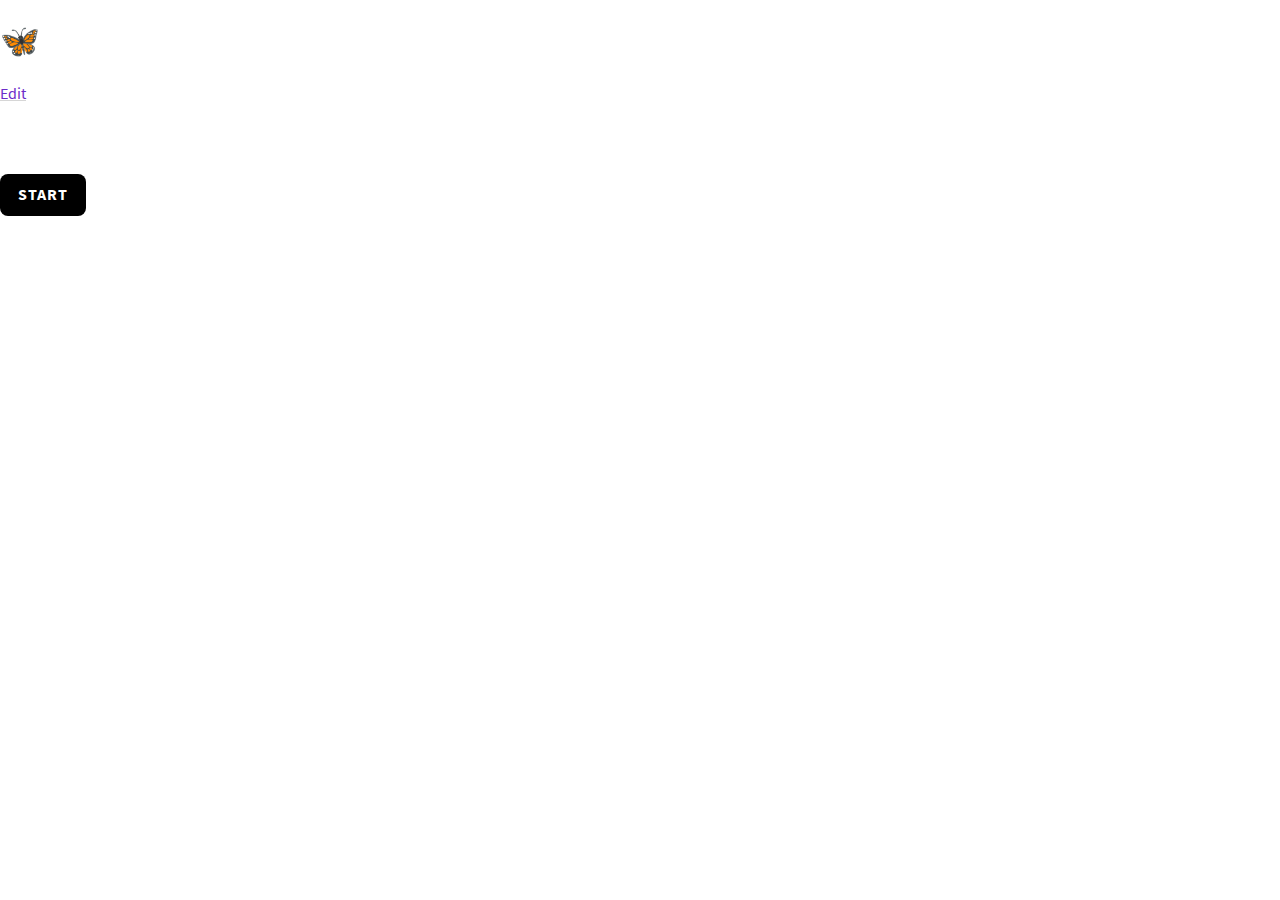
==== display.html @ c7235315 "feat: move work to display.html" ====
<!DOCTYPE html>
<html lang="en">
  <head>
    <meta charset="UTF-8" />
    <meta name="viewport" content="width=device-width, initial-scale=1.0" />
    <title>Rotations - Toollama</title>
    <meta
      name="description"
      content="A group rotations clock for classrooms"
    />
    <link
      rel="icon"
      href="data:image/svg+xml,<svg xmlns=%22http://www.w3.org/2000/svg%22 viewBox=%220 0 100 100%22><text y=%22.9em%22 font-size=%2290%22>🦙</text></svg>"
    />
    <link rel="stylesheet" href="./assets/css/tl.css" />
    <link rel="stylesheet" href="./assets/css/styles.css" />
  </head>
  <body>
    <main>
      <h1><span aria-hidden="true" role="img">🦋</span> Rotations</h1>
      <a href="./" id="edit">Edit</a>
      <div id="note" hidden>
        <h2>Note</h2>
      </div>
      <div>
        <h2>Rotations</h2>
        <ul id="rotations"></ul>
      </div>
      <button class="button secondary" id="start">Start</button>
      <button class="button secondary" id="pause" hidden>Pause</button>
      <div id="display"></div>
    </main>
    <script src="./assets/js/display.js" type="module"></script>
  </body>
</html>
---- assets/css/tl.css ----
/* Toollama styles */

:root {
  --primary: hsl(264, 64%, 48%);
  --dark-primary: hsl(264, 64%, 40%);
  --text-on-primary: white;
  --border-radius: 8px;
  --border-width: 2px;

  --gray950: hsl(264, 8%, 5%);
  --gray900: hsl(264, 8%, 10%);
  --gray800: hsl(264, 8%, 20%);
  --gray700: hsl(264, 8%, 30%);
  --gray600: hsl(264, 8%, 40%);
  --gray500: hsl(264, 8%, 50%);
  --gray400: hsl(264, 8%, 60%);
  --gray300: hsl(264, 8%, 70%);
  --gray200: hsl(264, 8%, 80%);
  --gray100: hsl(264, 8%, 90%);
  --gray050: hsl(264, 8%, 95%);

  --purple950: hsl(264, 64%, 5%);
  --purple900: hsl(264, 64%, 10%);
  --purple800: hsl(264, 64%, 20%);
  --purple700: hsl(264, 64%, 30%);
  --purple600: hsl(264, 64%, 40%);
  --purple500: hsl(264, 64%, 50%);
  --purple400: hsl(264, 64%, 60%);
  --purple300: hsl(264, 64%, 70%);
  --purple200: hsl(264, 64%, 80%);
  --purple100: hsl(264, 64%, 90%);
  --purple050: hsl(264, 64%, 95%);

  --off-black: var(--gray950);
  --off-white: var(--gray050);

  --faint: hsla(0, 0%, 0%, 16%);
}

@font-face {
  font-family: source;
  font-weight: 400;
  src: url("../fonts/SourceSansPro-Regular.ttf") format("truetype");
}

@font-face {
  font-family: source;
  font-style: italic;
  font-weight: 400;
  src: url("../fonts/SourceSansPro-Italic.ttf") format("truetype");
}

@font-face {
  font-family: source;
  font-weight: 700;
  src: url("../fonts/SourceSansPro-Bold.ttf") format("truetype");
}

body {
  font-family: source, -apple-system, BlinkMacSystemFont, "Segoe UI",
    Roboto, Oxygen, Ubuntu, Cantarell, "Open Sans", "Helvetica Neue", sans-serif;
  margin: 0;
  -webkit-font-smoothing: antialiased;
  -moz-osx-font-smoothing: grayscale;
}

button,
input,
textarea {
  font-family: inherit;
  font-size: inherit;
}

*:focus {
  box-shadow: 0 0 0 2px white, 0 0 0 4px black;
  outline: 2px solid transparent;
}

:focus:not(:focus-visible) { outline: none }

.alt-focus:focus {
  box-shadow: 0 0 0 2px white, 0 0 0 4px var(--primary);
}

.visually-hidden {
  clip: rect(0 0 0 0);
  clip-path: inset(50%);
  height: 1px;
  overflow: hidden;
  position: absolute;
  white-space: nowrap;
  width: 1px;
}

a {
  color: var(--primary);
  text-decoration-color: var(--faint);
}

a:focus,
a:hover {
  text-decoration-color: currentColor;
}

a:visited {
  text-decoration-style: dotted;
}

/* Inputs */
.field {
  display: grid;
  gap: 0.5rem;
}

.field.inline {
  align-items: center;
  display: flex;
}

.field input,
.input {
  border: var(--border-width) solid hsla(0, 0%, 0%, 16%);
  border-radius: var(--border-radius);
  font-weight: bold;
  padding: 0.5rem 1rem;
}

/* Buttons */

.button {
  --main-color: var(--primary);
  background-color: var(--main-color);
  border: var(--border-width) solid hsla(0, 0%, 0%, 24%);
  border-bottom-width: 4px;
  border-radius: var(--border-radius);
  color: var(--text-on-primary);
  font-weight: bold;
  letter-spacing: 1px;
  padding: 0.5rem 1rem;
  text-transform: uppercase;
  transition: all 100ms ease-in-out;
}

.button:hover {
  filter: brightness(0.9);
}

.button.outline {
  border-color: currentColor;
}

.button.outline,
.button.subtle {
  background-color: transparent;
  color: var(--main-color);
}

.button.subtle:not(:hover) {
  border-color: transparent;
}

.button.subtle:hover,
.button.outline:hover {
  background-color: hsla(264, 8%, 8%, 8%);
}

.button.secondary {
  --main-color: hsl(264, 8%, 0%);
}

.button.secondary:not(.outline):not(.subtle):hover {
  background-color: hsl(264, 8%, 16%);
}
---- assets/css/styles.css ----
/* Application styles */

:root {
    --app-blue: hsl(216, 72%, 40%);
    --app-red: hsl(8, 72%, 40%);
}

body {
    color: white;
}

body[data-state="transition"] {
  background-color: var(--gray800);
}

body[data-color="blue"] {
    background-color: var(--app-blue);
}

body[data-color="red"] {
    background-color: var(--app-red)
}

#rotations li[aria-current="true"] {
    background: white;
    color: black;
}
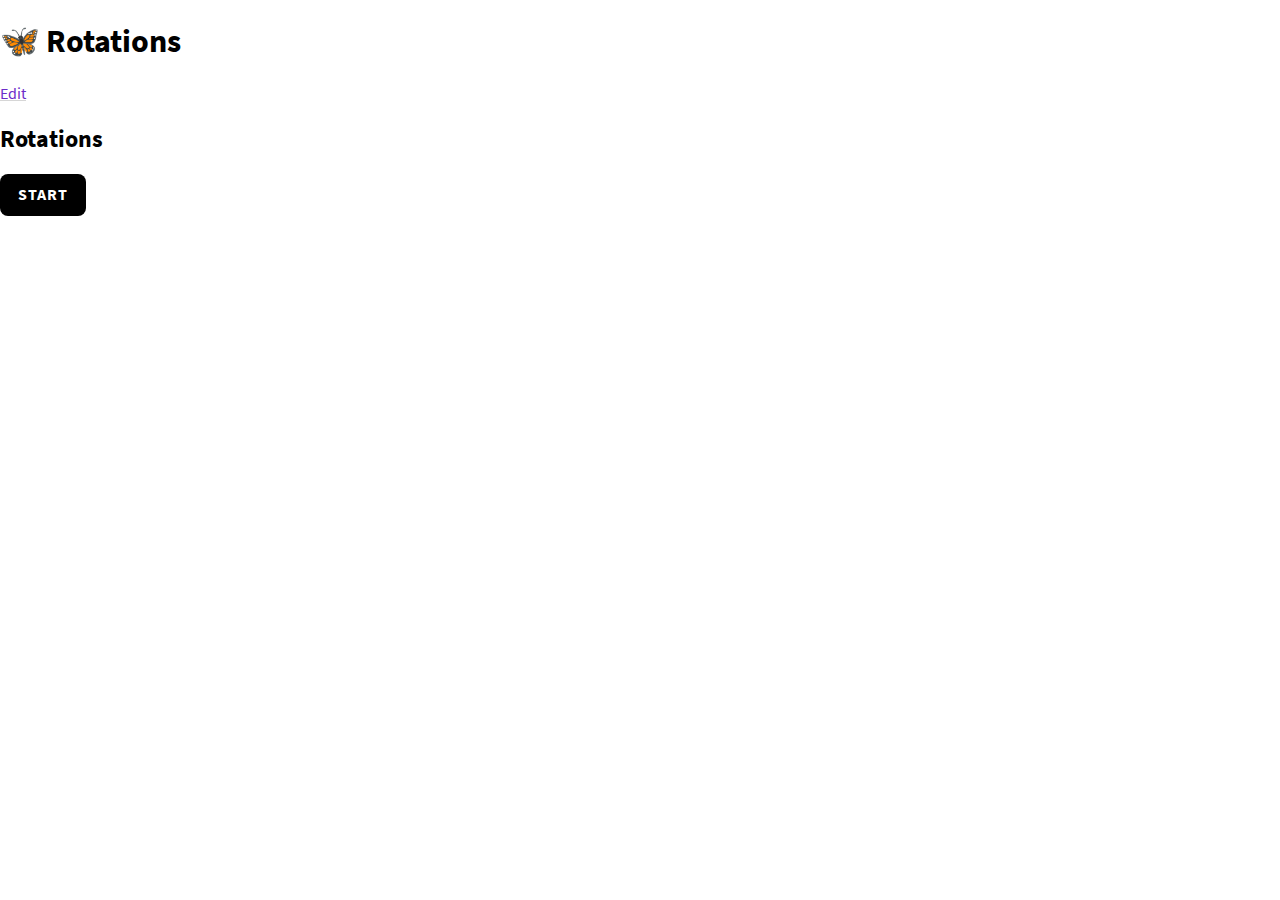
==== commit 5786538f: "style: halfway to half decent" ====
--- a/display.html
+++ b/display.html
@@ -14,6 +14,7 @@
     />
     <link rel="stylesheet" href="./assets/css/tl.css" />
     <link rel="stylesheet" href="./assets/css/styles.css" />
+    <link rel="stylesheet" href="./assets/css/display.css" />
   </head>
   <body>
     <main>
--- a/assets/css/tl.css
+++ b/assets/css/tl.css
@@ -66,6 +66,7 @@
 
 button,
 input,
+select,
 textarea {
   font-family: inherit;
   font-size: inherit;
@@ -118,11 +119,17 @@
 }
 
 .field input,
+.field select,
+.field textarea,
 .input {
   border: var(--border-width) solid hsla(0, 0%, 0%, 16%);
   border-radius: var(--border-radius);
   font-weight: bold;
   padding: 0.5rem 1rem;
+}
+
+.field select {
+  appearance: none;
 }
 
 /* Buttons */
--- a/assets/css/styles.css
+++ b/assets/css/styles.css
@@ -1,27 +1,70 @@
 /* Application styles */
 
 :root {
-    --app-blue: hsl(216, 72%, 40%);
-    --app-red: hsl(8, 72%, 40%);
+  --app-blue: hsl(216, 72%, 40%);
+  --app-red: hsl(8, 72%, 40%);
+
+  --page-background: white;
 }
 
-body {
-    color: white;
+.rotations-heading {
+  align-items: center;
+  display: flex;
+  justify-content: space-between;
 }
 
-body[data-state="transition"] {
-  background-color: var(--gray800);
+.rotations-heading .button {
+  font-size: 1rem;
 }
 
-body[data-color="blue"] {
-    background-color: var(--app-blue);
+.rotation {
+  border: 2px solid hsla(0, 0%, 0%, 16%);
+  border-radius: var(--border-radius);
+  border-top-left-radius: 0;
+  padding: 0.5rem;
+  position: relative;
 }
 
-body[data-color="red"] {
-    background-color: var(--app-red)
+.rotation .field {
+  display: flex;
 }
 
-#rotations li[aria-current="true"] {
-    background: white;
-    color: black;
+.rotation .field > * + * {
+  margin-left: 1rem;
 }
+
+.rotation .field b {
+  margin-right: 0.5rem;
+}
+
+.rotation .button {
+  margin-left: auto;
+}
+
+ol#rotations {
+  counter-reset: rotation;
+  list-style-type: none;
+  margin-top: 2rem;
+  padding: 0;
+}
+
+.rotation::before {
+  background-color: var(--gray900);
+  border-top-left-radius: var(--border-radius);
+  border-top-right-radius: var(--border-radius);
+  counter-increment: rotation;
+  content: "ROTATION " counter(rotation);
+  color: white;
+  display: block;
+  font-size: 0.8em;
+  font-weight: bold;
+  letter-spacing: 1px;
+  position: absolute;
+  padding: 0.25rem 0.5rem;
+  left: -2px;
+  bottom: 100%;
+}
+
+.rotation + .rotation {
+  margin-top: 2rem;
+}
--- a/assets/css/display.css
+++ b/assets/css/display.css
@@ -0,0 +1,24 @@
+/* display.html styles */
+
+body[data-state] {
+  color: white;
+}
+
+body[data-state="transition"] {
+  background-color: var(--gray800);
+}
+
+body[data-color="blue"],
+body[data-color="b"] {
+  background-color: var(--app-blue);
+}
+
+body[data-color="red"],
+body[data-color="r"] {
+  background-color: var(--app-red);
+}
+
+#rotations li[aria-current="true"] {
+  background: white;
+  color: black;
+}
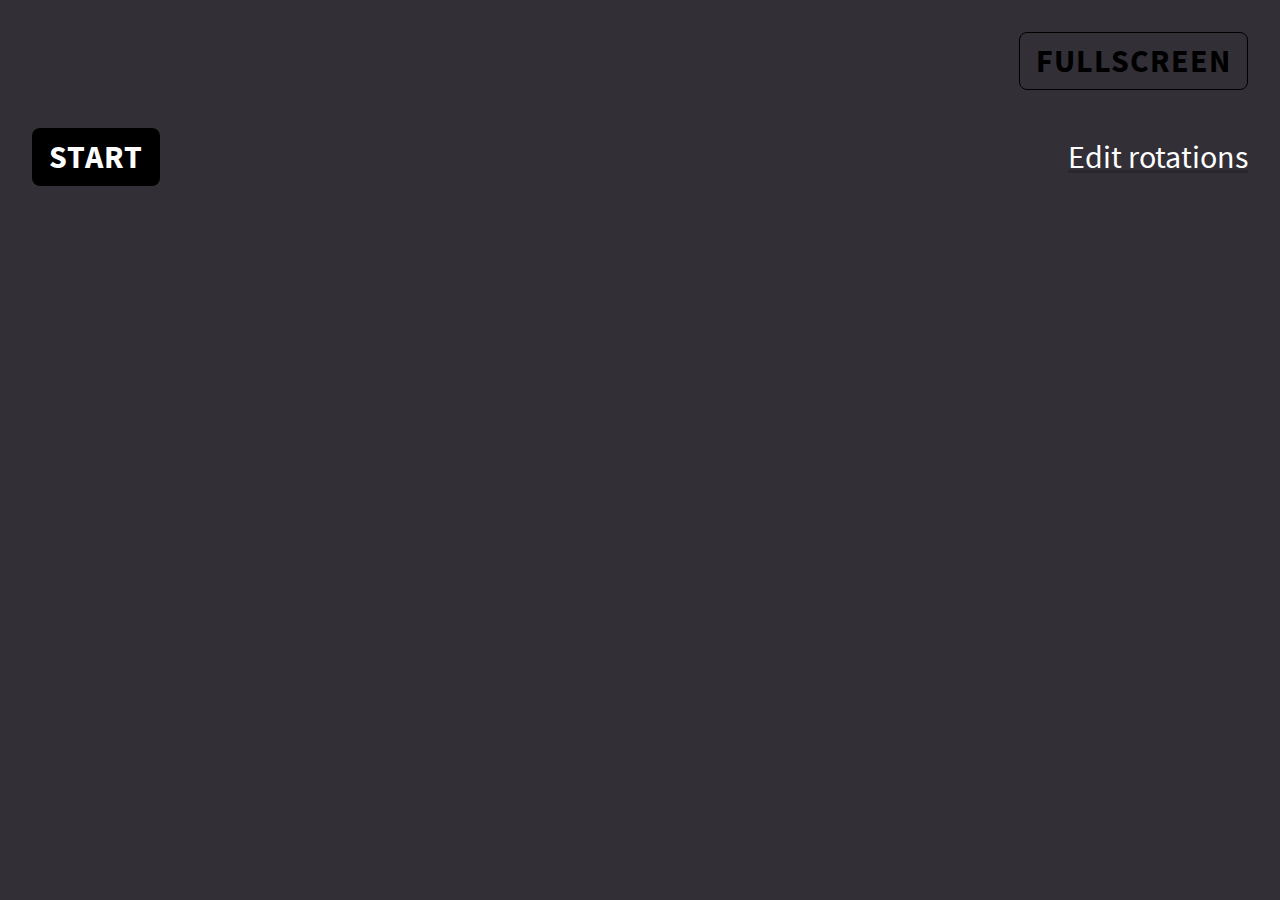
==== commit defe8da6: "feat: polish display" ====
--- a/display.html
+++ b/display.html
@@ -4,32 +4,35 @@
     <meta charset="UTF-8" />
     <meta name="viewport" content="width=device-width, initial-scale=1.0" />
     <title>Rotations - Toollama</title>
-    <meta
-      name="description"
-      content="A group rotations clock for classrooms"
-    />
+    <meta name="description" content="A group rotations clock for classrooms" />
     <link
       rel="icon"
-      href="data:image/svg+xml,<svg xmlns=%22http://www.w3.org/2000/svg%22 viewBox=%220 0 100 100%22><text y=%22.9em%22 font-size=%2290%22>🦙</text></svg>"
+      href="data:image/svg+xml,<svg xmlns=%22http://www.w3.org/2000/svg%22 viewBox=%220 0 100 100%22><text y=%22.9em%22 font-size=%2290%22>🦋</text></svg>"
     />
     <link rel="stylesheet" href="./assets/css/tl.css" />
     <link rel="stylesheet" href="./assets/css/styles.css" />
     <link rel="stylesheet" href="./assets/css/display.css" />
   </head>
   <body>
-    <main>
-      <h1><span aria-hidden="true" role="img">🦋</span> Rotations</h1>
-      <a href="./" id="edit">Edit</a>
+    <h1 class="visually-hidden">Rotations</h1>
+    <main id="main">
+      <div class="fullscreen-button-container">
+        <button class="secondary outline fullscreen-button" id="enter-fullscreen">Fullscreen</button>
+        <button class="secondary outline fullscreen-button" hidden id="exit-fullscreen">Exit fullscreen</button>
+      </div>
+      <div id="display"></div>
+      <div>
+        <h2 class="visually-hidden">Rotations</h2>
+        <ul id="rotations-list"></ul>
+      </div>
       <div id="note" hidden>
         <h2>Note</h2>
       </div>
-      <div>
-        <h2>Rotations</h2>
-        <ul id="rotations"></ul>
+      <div class="button-container">
+        <button class="secondary" id="start">Start</button>
+        <button class="secondary" id="pause" hidden>Pause</button>
+        <a href="./" id="edit">Edit rotations</a>
       </div>
-      <button class="button secondary" id="start">Start</button>
-      <button class="button secondary" id="pause" hidden>Pause</button>
-      <div id="display"></div>
     </main>
     <script src="./assets/js/display.js" type="module"></script>
   </body>
--- a/assets/css/tl.css
+++ b/assets/css/tl.css
@@ -5,7 +5,7 @@
   --dark-primary: hsl(264, 64%, 40%);
   --text-on-primary: white;
   --border-radius: 8px;
-  --border-width: 2px;
+  --border-width: 1px;
 
   --gray950: hsl(264, 8%, 5%);
   --gray900: hsl(264, 8%, 10%);
@@ -35,6 +35,7 @@
   --off-white: var(--gray050);
 
   --faint: hsla(0, 0%, 0%, 16%);
+  --very-faint: hsla(0, 0%, 0%, 4%);
 }
 
 @font-face {
@@ -57,11 +58,17 @@
 }
 
 body {
-  font-family: source, -apple-system, BlinkMacSystemFont, "Segoe UI",
-    Roboto, Oxygen, Ubuntu, Cantarell, "Open Sans", "Helvetica Neue", sans-serif;
+  color: var(--gray800);
+  font-family: source, -apple-system, BlinkMacSystemFont, "Segoe UI", Roboto,
+    Oxygen, Ubuntu, Cantarell, "Open Sans", "Helvetica Neue", sans-serif;
+  font-size: 125%;
   margin: 0;
   -webkit-font-smoothing: antialiased;
   -moz-osx-font-smoothing: grayscale;
+}
+
+ol, p, ul {
+  line-height: 140%;
 }
 
 button,
@@ -77,7 +84,9 @@
   outline: 2px solid transparent;
 }
 
-:focus:not(:focus-visible) { outline: none }
+:focus:not(:focus-visible) {
+  outline: none;
+}
 
 .alt-focus:focus {
   box-shadow: 0 0 0 2px white, 0 0 0 4px var(--primary);
@@ -108,73 +117,93 @@
 }
 
 /* Inputs */
-.field {
-  display: grid;
-  gap: 0.5rem;
-}
-
-.field.inline {
-  align-items: center;
-  display: flex;
-}
-
-.field input,
-.field select,
-.field textarea,
-.input {
+select {
+  appearance: none;
+}
+
+input,
+select,
+textarea {
   border: var(--border-width) solid hsla(0, 0%, 0%, 16%);
   border-radius: var(--border-radius);
-  font-weight: bold;
-  padding: 0.5rem 1rem;
-}
-
-.field select {
-  appearance: none;
+  padding: 0.5rem;
 }
 
 /* Buttons */
 
-.button {
+button {
   --main-color: var(--primary);
   background-color: var(--main-color);
-  border: var(--border-width) solid hsla(0, 0%, 0%, 24%);
-  border-bottom-width: 4px;
+  border: var(--border-width) solid transparent;
   border-radius: var(--border-radius);
-  color: var(--text-on-primary);
+  color: white;
   font-weight: bold;
   letter-spacing: 1px;
   padding: 0.5rem 1rem;
   text-transform: uppercase;
-  transition: all 100ms ease-in-out;
-}
-
-.button:hover {
+  transition: background-color 100ms ease-in-out, color 100ms ease-in-out;
+}
+
+button:hover {
   filter: brightness(0.9);
 }
 
-.button.outline {
-  border-color: currentColor;
-}
-
-.button.outline,
-.button.subtle {
+button.outline {
+  border-color: var(--main-color);
+}
+
+button.outline,
+button.subtle {
   background-color: transparent;
   color: var(--main-color);
 }
 
-.button.subtle:not(:hover) {
-  border-color: transparent;
-}
-
-.button.subtle:hover,
-.button.outline:hover {
+button.outline:hover,
+button.subtle:hover {
   background-color: hsla(264, 8%, 8%, 8%);
 }
 
-.button.secondary {
+button.secondary {
   --main-color: hsl(264, 8%, 0%);
 }
 
-.button.secondary:not(.outline):not(.subtle):hover {
+button.secondary:not(.outline):not(.subtle):hover {
   background-color: hsl(264, 8%, 16%);
 }
+
+/* Tables */
+
+table {
+  border-collapse: collapse;
+  width: 100%;
+}
+
+thead {
+  font-size: 87.5%;
+  font-weight: bold;
+  letter-spacing: 1px;
+  text-transform: uppercase;
+}
+
+tbody tr:nth-child(odd) {
+  background-color: var(--very-faint);
+}
+
+th,
+td {
+  padding: 0.5rem;
+}
+
+/* Positioning */
+
+.content {
+  padding: 1rem;
+  margin-left: auto;
+  margin-right: auto;
+  max-width: 70ch;
+  width: calc(100% - 2rem);
+}
+
+.content.wide {
+  max-width: 140ch;
+}--- a/assets/css/styles.css
+++ b/assets/css/styles.css
@@ -1,10 +1,24 @@
 /* Application styles */
 
 :root {
+  --app-red: hsl(8, 72%, 40%);
+  --app-orange: hsl(32, 80%, 48%);
+  --app-yellow: hsl(50, 96%, 48%);
+  --app-green: hsl(104, 64%, 48%);
   --app-blue: hsl(216, 72%, 40%);
-  --app-red: hsl(8, 72%, 40%);
+  --app-purple: hsl(264, 72%, 40%);
 
   --page-background: white;
+}
+
+textarea {
+  resize: vertical;
+}
+
+.field {
+  display: grid;
+  gap: 0.5rem;
+  margin-bottom: 2rem;
 }
 
 .rotations-heading {
@@ -17,54 +31,34 @@
   font-size: 1rem;
 }
 
-.rotation {
-  border: 2px solid hsla(0, 0%, 0%, 16%);
-  border-radius: var(--border-radius);
-  border-top-left-radius: 0;
-  padding: 0.5rem;
-  position: relative;
-}
-
-.rotation .field {
-  display: flex;
-}
-
-.rotation .field > * + * {
-  margin-left: 1rem;
-}
-
-.rotation .field b {
-  margin-right: 0.5rem;
-}
-
 .rotation .button {
   margin-left: auto;
 }
 
-ol#rotations {
+#rotations-table {
   counter-reset: rotation;
-  list-style-type: none;
-  margin-top: 2rem;
-  padding: 0;
+  text-align: center;
+}
+
+table tr {
+  align-items: center;
+  display: grid;
+  grid-template-columns: repeat(4, 1fr);
+}
+
+table thead tr::before {
+  content: 'Rotation';
+  display: block;
+  text-align: center;
 }
 
 .rotation::before {
-  background-color: var(--gray900);
-  border-top-left-radius: var(--border-radius);
-  border-top-right-radius: var(--border-radius);
   counter-increment: rotation;
-  content: "ROTATION " counter(rotation);
-  color: white;
+  content: "Rotation " counter(rotation);
   display: block;
-  font-size: 0.8em;
-  font-weight: bold;
-  letter-spacing: 1px;
-  position: absolute;
   padding: 0.25rem 0.5rem;
-  left: -2px;
-  bottom: 100%;
 }
 
-.rotation + .rotation {
+.buttons-container {
   margin-top: 2rem;
 }
--- a/assets/css/display.css
+++ b/assets/css/display.css
@@ -1,24 +1,117 @@
 /* display.html styles */
 
-body[data-state] {
-  color: white;
+body {
+  display: flex;
+  flex-direction: column;
+  font-size: 200%;
+  height: 100vh;
 }
 
-body[data-state="transition"] {
-  background-color: var(--gray800);
+body:fullscreen,
+body:-moz-full-screen,
+body:-webkit-full-screen {
+  background-color: blue;
 }
 
-body[data-color="blue"],
-body[data-color="b"] {
-  background-color: var(--app-blue);
+body[data-color="r"] main {
+  --theme-color: var(--app-red);
 }
 
-body[data-color="red"],
-body[data-color="r"] {
-  background-color: var(--app-red);
+body[data-color="o"] main {
+  --theme-color: var(--app-orange);
+  --text-on-theme: black;
 }
 
-#rotations li[aria-current="true"] {
-  background: white;
-  color: black;
+body[data-color="y"] main {
+  --theme-color: var(--app-yellow);
+  --text-on-theme: black;
 }
+
+body[data-color="g"] main {
+  --theme-color: var(--app-green);
+  --text-on-theme: black;
+}
+
+body[data-color="b"] main {
+  --theme-color: var(--app-blue);
+}
+
+body[data-color="p"] main {
+  --theme-color: var(--app-purple);
+}
+
+main {
+  --theme-color: var(--gray800);
+  --text-on-theme: white;
+  background-color: var(--theme-color);
+  color: var(--text-on-theme);
+  display: flex;
+  flex-direction: column;
+  flex-grow: 1;
+  padding: 2rem;
+  transition: background-color 2s ease-out, color 2s ease-out;
+}
+
+main > * + * {
+  margin-top: 2rem;
+}
+
+#display {
+  font-feature-settings: "tnum";
+  font-size: 10rem;
+  font-variant-numeric: tabular-nums;
+  font-weight: bold;
+  text-align: center;
+}
+
+#rotations-list {
+  align-items: center;
+  display: flex;
+  justify-content: center;
+  list-style-type: none;
+  margin: 0;
+  padding: 0;
+}
+
+#rotations-list li + li {
+  margin-left: 1rem;
+}
+
+#rotations-list li[aria-current="true"] {
+  background: var(--text-on-theme);
+  border-radius: var(--border-radius);
+  color: var(--theme-color);
+  font-weight: bold;
+  padding: 0.25rem 0.5rem;
+}
+
+#note {
+  border: 2px solid var(--text-on-theme);
+  border-radius: var(--border-radius);
+  padding: 2rem;
+  flex-grow: 1;
+}
+
+#note > *:first-child {
+  margin-top: 0;
+}
+
+#note > *:last-child {
+  margin-bottom: 0;
+}
+
+.button-container {
+  align-items: center;
+  display: flex;
+  justify-content: space-between;
+}
+
+#edit {
+  color: var(--text-on-theme);
+}
+
+.fullscreen-button {
+  position: absolute;
+  top: 2rem;
+  right: 2rem;
+}
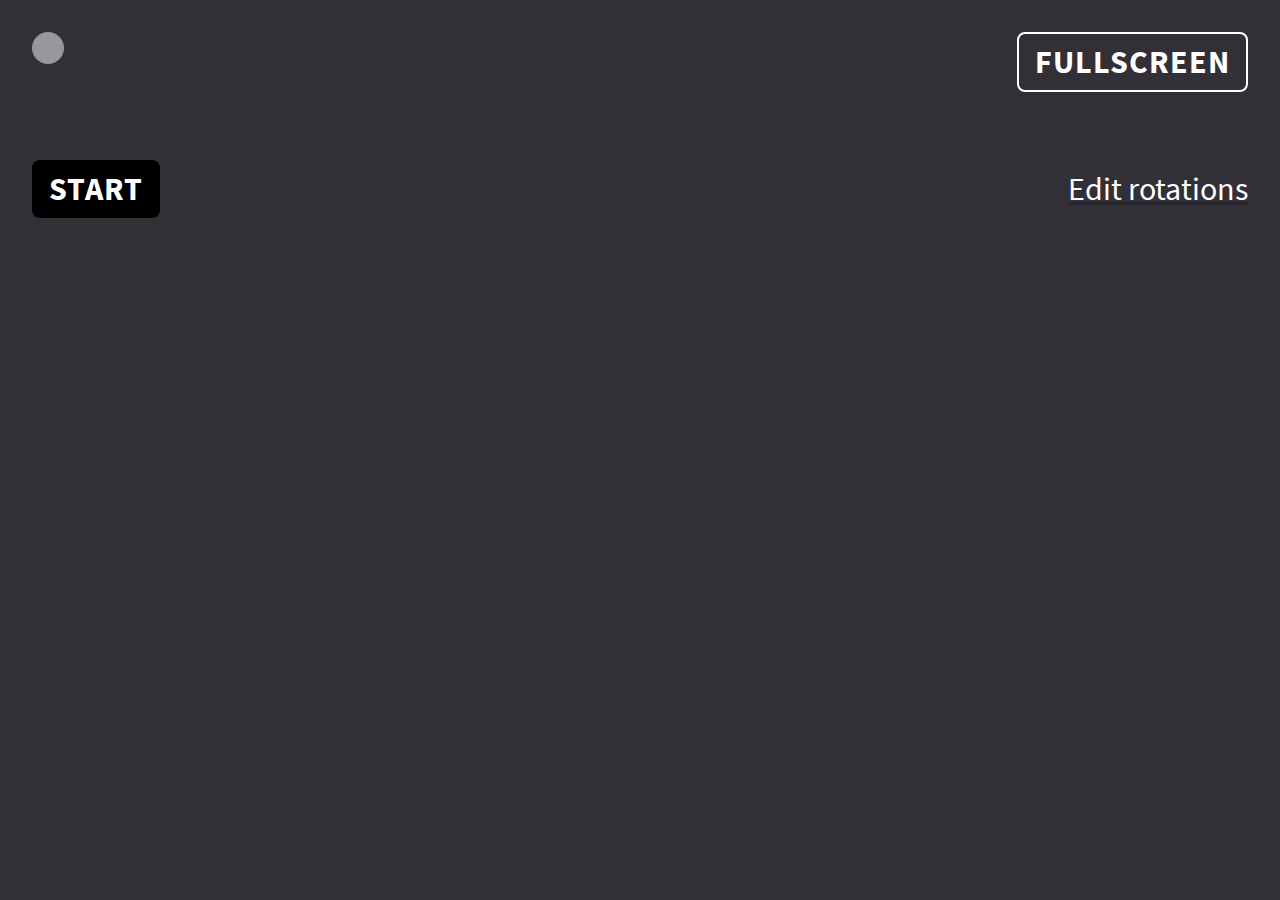
==== commit 426e637d: "feat: add running indicator" ====
--- a/display.html
+++ b/display.html
@@ -16,9 +16,10 @@
   <body>
     <h1 class="visually-hidden">Rotations</h1>
     <main id="main">
+      <div class="running-indicator"></div>
       <div class="fullscreen-button-container">
-        <button class="secondary outline fullscreen-button" id="enter-fullscreen">Fullscreen</button>
-        <button class="secondary outline fullscreen-button" hidden id="exit-fullscreen">Exit fullscreen</button>
+        <button class="fullscreen-button" id="enter-fullscreen">Fullscreen</button>
+        <button class="fullscreen-button" hidden id="exit-fullscreen">Exit</button>
       </div>
       <div id="display"></div>
       <div>
--- a/assets/css/display.css
+++ b/assets/css/display.css
@@ -19,17 +19,17 @@
 
 body[data-color="o"] main {
   --theme-color: var(--app-orange);
-  --text-on-theme: black;
+  --text-on-theme-elements: 0, 0%, 0%;
 }
 
 body[data-color="y"] main {
   --theme-color: var(--app-yellow);
-  --text-on-theme: black;
+  --text-on-theme-elements: 0, 0%, 0%;
 }
 
 body[data-color="g"] main {
   --theme-color: var(--app-green);
-  --text-on-theme: black;
+  --text-on-theme-elements: 0, 0%, 0%;
 }
 
 body[data-color="b"] main {
@@ -42,7 +42,8 @@
 
 main {
   --theme-color: var(--gray800);
-  --text-on-theme: white;
+  --text-on-theme-elements: 0, 0%, 100%;
+  --text-on-theme: hsl(var(--text-on-theme-elements));
   background-color: var(--theme-color);
   color: var(--text-on-theme);
   display: flex;
@@ -78,7 +79,7 @@
 }
 
 #rotations-list li[aria-current="true"] {
-  background: var(--text-on-theme);
+  background-color: var(--text-on-theme);
   border-radius: var(--border-radius);
   color: var(--theme-color);
   font-weight: bold;
@@ -111,7 +112,37 @@
 }
 
 .fullscreen-button {
+  background: transparent;
+  border: 2px solid var(--text-on-theme);
+  color: var(--text-on-theme);
   position: absolute;
   top: 2rem;
   right: 2rem;
 }
+
+.running-indicator {
+  --dimension: 2rem;
+  background-color: var(--text-on-theme);
+  border-radius: var(--dimension);
+  height: var(--dimension);
+  left: 2rem;
+  opacity: 0.5;
+  position: absolute;
+  top: 2rem;
+  transition: all 200ms ease-out;
+  width: var(--dimension);
+}
+
+body[data-running] .running-indicator {
+  animation: pulse 1s ease-out infinite;
+  opacity: 1;
+}
+
+@keyframes pulse {
+  0% {
+    box-shadow: 0 0 0 0 hsla(var(--text-on-theme-elements), 50%);
+  }
+  80% {
+    box-shadow: 0 0 0 2rem hsla(var(--text-on-theme-elements), 0%);
+  }
+}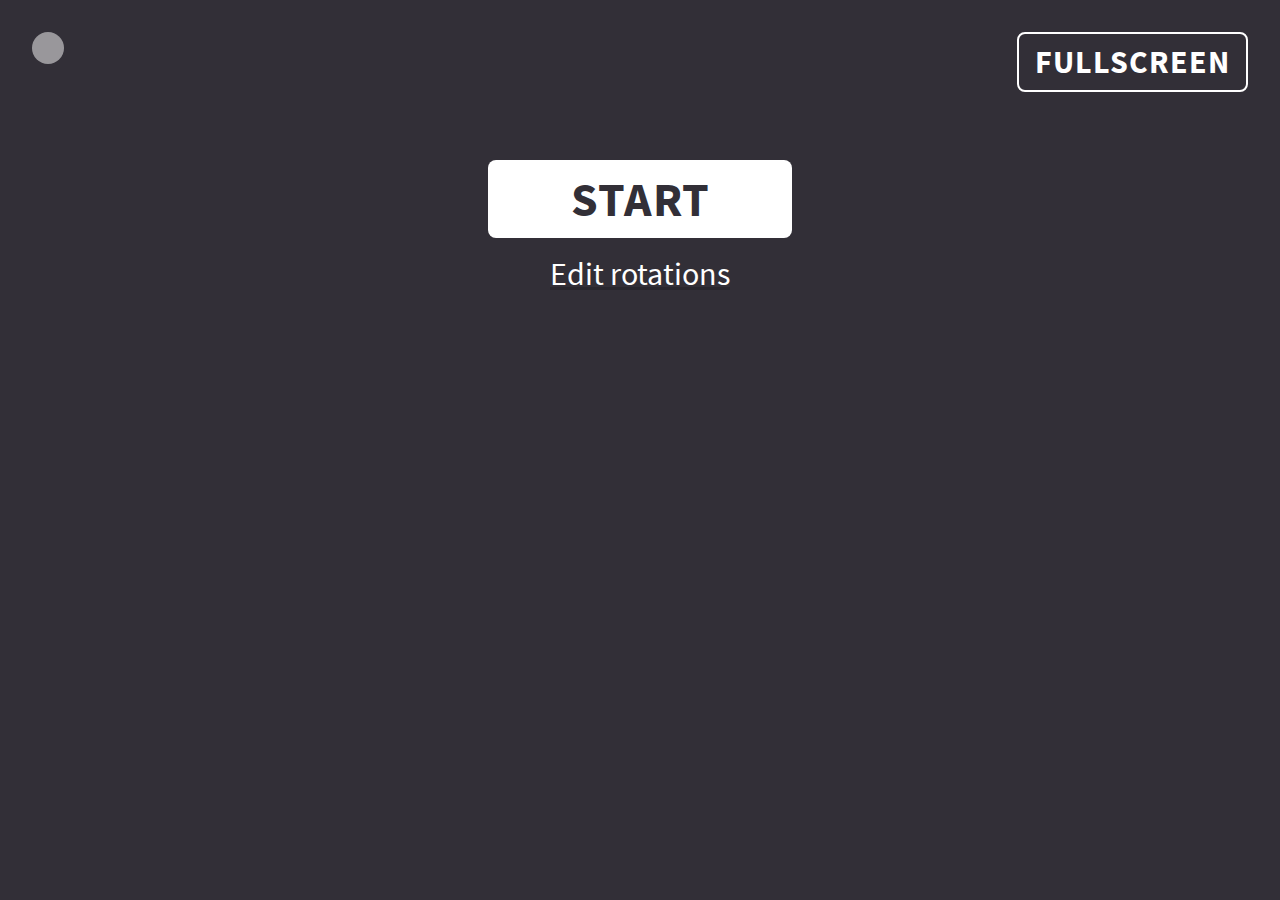
==== commit ed4970c8: "feat: add done state" ====
--- a/display.html
+++ b/display.html
@@ -30,8 +30,9 @@
         <h2>Note</h2>
       </div>
       <div class="button-container">
-        <button class="secondary" id="start">Start</button>
-        <button class="secondary" id="pause" hidden>Pause</button>
+        <button id="start">Start</button>
+        <button id="pause" hidden>Pause</button>
+        <button id="reset" hidden onclick="window.location.reload()">Reset</button>
         <a href="./" id="edit">Edit rotations</a>
       </div>
     </main>
--- a/assets/css/display.css
+++ b/assets/css/display.css
@@ -40,6 +40,11 @@
   --theme-color: var(--app-purple);
 }
 
+body[data-state="done"] main {
+  --theme-color: var(--gray200);
+  --text-on-theme-elements: 0, 0%, 0% ;
+}
+
 main {
   --theme-color: var(--gray800);
   --text-on-theme-elements: 0, 0%, 100%;
@@ -50,7 +55,7 @@
   flex-direction: column;
   flex-grow: 1;
   padding: 2rem;
-  transition: background-color 2s ease-out, color 2s ease-out;
+  transition: background-color 1s ease-out, border-color 1s ease-out, color 1s ease-out;
 }
 
 main > * + * {
@@ -71,7 +76,10 @@
   justify-content: center;
   list-style-type: none;
   margin: 0;
-  padding: 0;
+}
+#rotations-list li {
+  border-radius: var(--border-radius);
+  padding: 0.25rem 0.5rem;
 }
 
 #rotations-list li + li {
@@ -80,10 +88,8 @@
 
 #rotations-list li[aria-current="true"] {
   background-color: var(--text-on-theme);
-  border-radius: var(--border-radius);
   color: var(--theme-color);
   font-weight: bold;
-  padding: 0.25rem 0.5rem;
 }
 
 #note {
@@ -104,17 +110,30 @@
 .button-container {
   align-items: center;
   display: flex;
-  justify-content: space-between;
+  flex-direction: column;
+  justify-content: center;
+}
+
+.button-container button {
+  background-color: var(--text-on-theme);
+  color: var(--theme-color);
+  font-size: 150%;
+  margin-bottom: 1rem;
+  min-width: 25%;
 }
 
 #edit {
   color: var(--text-on-theme);
 }
 
+/* .button-container button, */
 .fullscreen-button {
   background: transparent;
   border: 2px solid var(--text-on-theme);
   color: var(--text-on-theme);
+}
+
+.fullscreen-button {
   position: absolute;
   top: 2rem;
   right: 2rem;
@@ -145,4 +164,4 @@
   80% {
     box-shadow: 0 0 0 2rem hsla(var(--text-on-theme-elements), 0%);
   }
-}+}
